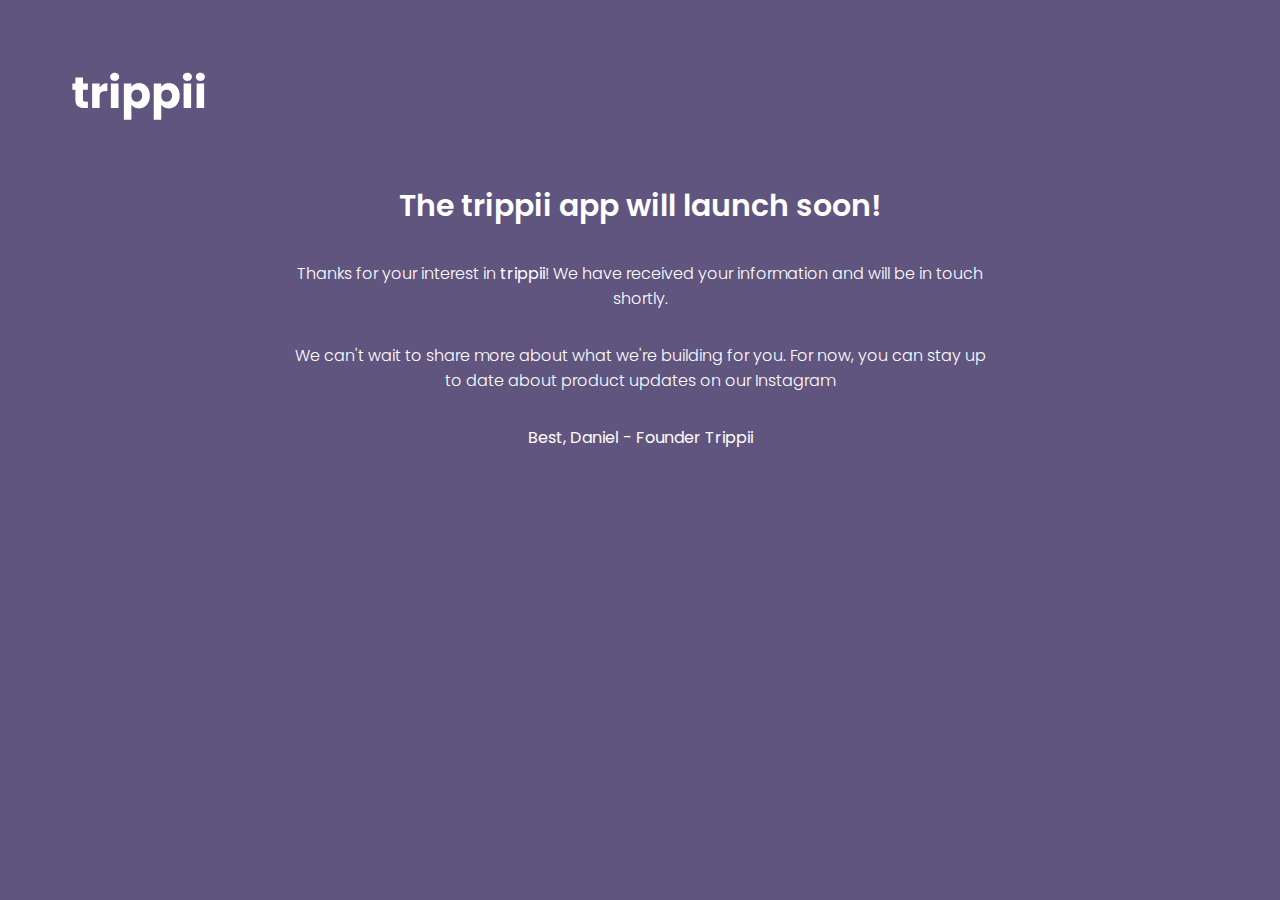
==== email/index.html @ c8e918b1 "deev: improve email page" ====
<!DOCTYPE html>
<html lang="en">

<head>
    <meta charset="UTF-8">
    <meta name="viewport" content="width=device-width, initial-scale=1.0">
    <title>Trippii - Email Confirmation</title>
    <meta name="description"
        content="Trippii: Rethink Travel. Rediscover Togetherness. Connect with your next travel buddies. Coming to iOS & Android.">
    <meta name="keywords" content="Travel, Rediscover, Togetherness, iOS, Android">
    <meta name="author" content="Trippii">
    <link type="text/css" rel="stylesheet" href="../css/variables.css">
    <link type="text/css" rel="stylesheet" href="../css/email-page/styles.css">
    <link rel="stylesheet"
        href="https://fonts.googleapis.com/css2?family=Material+Symbols+Outlined:opsz,wght,FILL,GRAD@20..48,100..700,0..1,-50..200" />

</head>

<body>

    <div class="layout">

        <header class="layout__header">
            <img class="layout__logo" src="../assets/logo.png" alt="Trippii - Logo">
        </header>

        <main class="layout__body">
            <h1 class="content__title">The trippii app will launch soon!</h1>

            <div class="content__message">
                <p>
                    Thanks for your interest in <strong>trippii</strong>! We have received your information and will be in touch shortly.
                </p>
                <p>
                    We can't wait to share more about what we're building for you. For now, you can stay up to date about product updates on our Instagram
                </p>
                <strong >Best, Daniel - Founder Trippii</strong>
            </div>
        </main>
    </div>
</body>

</html>
---- css/variables.css ----
:root {
    --font-family: 'Poppins', 'Dancing Script', system-ui, -apple-system, sans-serif;
    --primary-color: #ffffff;
    --secondary-color: #60557F;
    --overlay-color: rgba(0, 3, 12, .6);
    --input-color: rgba(0, 0, 0, 0.50);
    

    --spacing-1: 0.25rem;
    --spacing-2: 0.625rem;
    --spacing-3: 1rem;
    --spacing-4: 1.25rem;
    --spacing-5: 1.5rem;
    --spacing-6: 2rem;
    --spacing-8: 2.5rem;
    --spacing-9: 3rem;
    --spacing-10: 3.5rem;

    --body-padding: 2.125rem;

    --font-size-xs: 0.75rem;
    --font-size-sm: 0.875rem;
    --font-size-md: 1rem;
    --font-size-xl: 1.25rem;

    --font-size-slogan-mobile: 48px;
    --font-size-slogan-line-height-mobile: 56px;
    --font-size-slogan: 82px;
    --font-size-slogan-line-height: 76px;

    --input-box-shadow: 0 0 8px rgba(178, 155, 239, 0.8);
    --pop-up-shadow: 0 8px 16px rgba(20, 21, 26, 0.08), 0 0 4px rgba(20, 21, 26, 0.04);
}
---- css/email-page/styles.css ----
/* Dancing Script & Poppins - Google Fonts */
@import url('https://fonts.googleapis.com/css2?family=Dancing+Script:wght@400;500;600;700&family=Poppins:ital,wght@0,100;0,200;0,300;0,400;1,100;1,200;1,300&display=swap');
@import url('https://fonts.googleapis.com/css2?family=Poppins:ital,wght@0,300;1,300&display=swap');

* {
    margin: 0;
    padding: 0;
    box-sizing: border-box;
    font-family: var(--font-family);
}

html {
    background: #60557F;
}


body {
    /* This is important to make it stand out from the overlay */
    color: var(--primary-color);
    height: 100dvh;
    padding: var(--body-padding);
    position: relative;
}

.layout {
    gap: 4rem;
}

.layout,
.layout__body{
    align-items: center;
    display: flex;
    flex-direction: column;
    position: relative;
}

.layout {
    height: 100%;
    justify-content: center;
    padding: var(--spacing-9) 0;
    width: 100%;
}

.layout__header {
    justify-content: center;
}

.layout__body {
    gap: 2rem;
    flex: 1;
    text-align: center;
}

.content__message {
    max-width: 43.75rem;
    display: flex;
    justify-content: center;
    align-items: center;
    flex-direction: column;
    text-align: center;
    gap: 2rem;
    font-weight: 300;
}

.content__title {
    font-size: 30px;
    font-style: normal;
    font-weight: 600;
    line-height: normal;
}

@media (min-width: 640px) {

    .layout,
    .layout__body{
        gap: 2rem;
    }

    .layout {
        padding: 0;
        margin: auto;
    }

    body {
        padding: var(--spacing-9);
    }

    .layout__header {
        width: 100%;
        justify-content: flex-start;
    }

    .layout__header .layout__logo {
        padding: var(--spacing-5);
    }
}
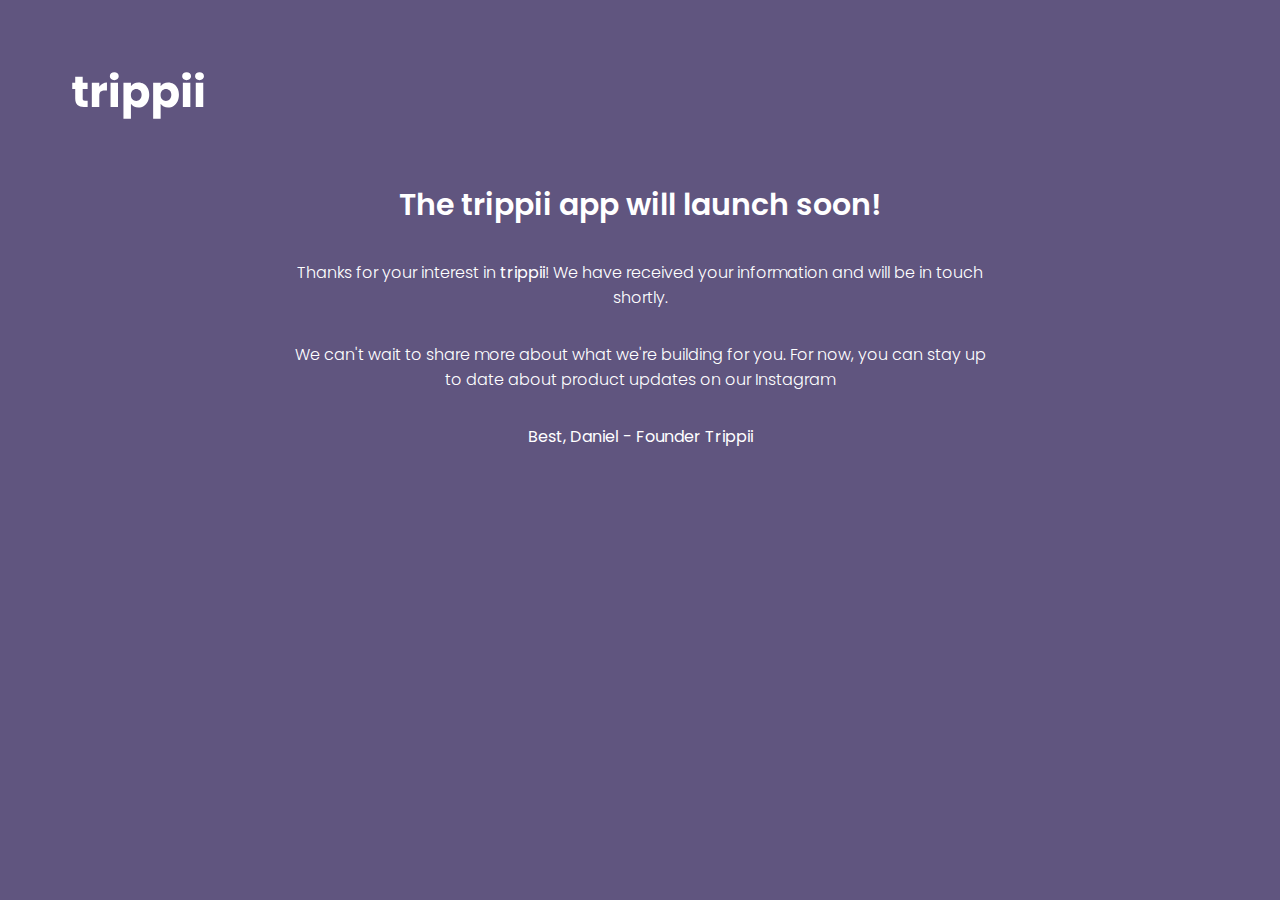
==== commit 63eaa41f: "dev: improve logo - change .png to .svg" ====
--- a/email/index.html
+++ b/email/index.html
@@ -21,7 +21,7 @@
     <div class="layout">
 
         <header class="layout__header">
-            <img class="layout__logo" src="../assets/logo.png" alt="Trippii - Logo">
+            <img width="180" class="layout__logo" src="../assets/logo.svg" alt="Trippii - Logo" title="Trippii - Logo">
         </header>
 
         <main class="layout__body">
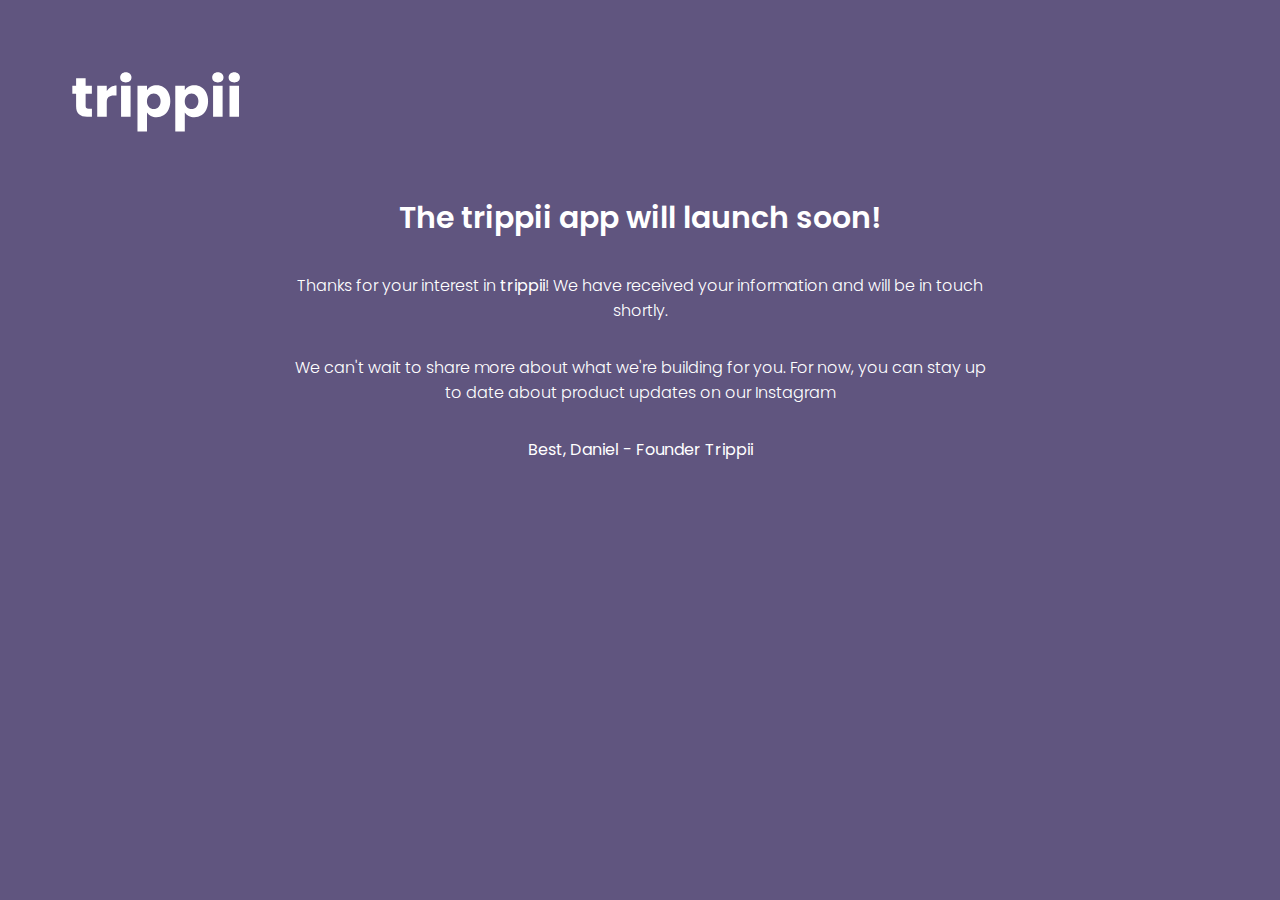
==== commit 42cfb96c: "dev: improve logo mobile" ====
--- a/email/index.html
+++ b/email/index.html
@@ -21,7 +21,7 @@
     <div class="layout">
 
         <header class="layout__header">
-            <img width="180" class="layout__logo" src="../assets/logo.svg" alt="Trippii - Logo" title="Trippii - Logo">
+            <img class="layout__logo" src="../assets/logo.svg" alt="Trippii - Logo" title="Trippii - Logo">
         </header>
 
         <main class="layout__body">
--- a/css/email-page/styles.css
+++ b/css/email-page/styles.css
@@ -43,6 +43,10 @@
 
 .layout__header {
     justify-content: center;
+}
+
+.layout__header .layout__logo {
+    width: 8.5rem;
 }
 
 .layout__body {
@@ -92,5 +96,6 @@
 
     .layout__header .layout__logo {
         padding: var(--spacing-5);
+        width: 13.5rem;
     }
 }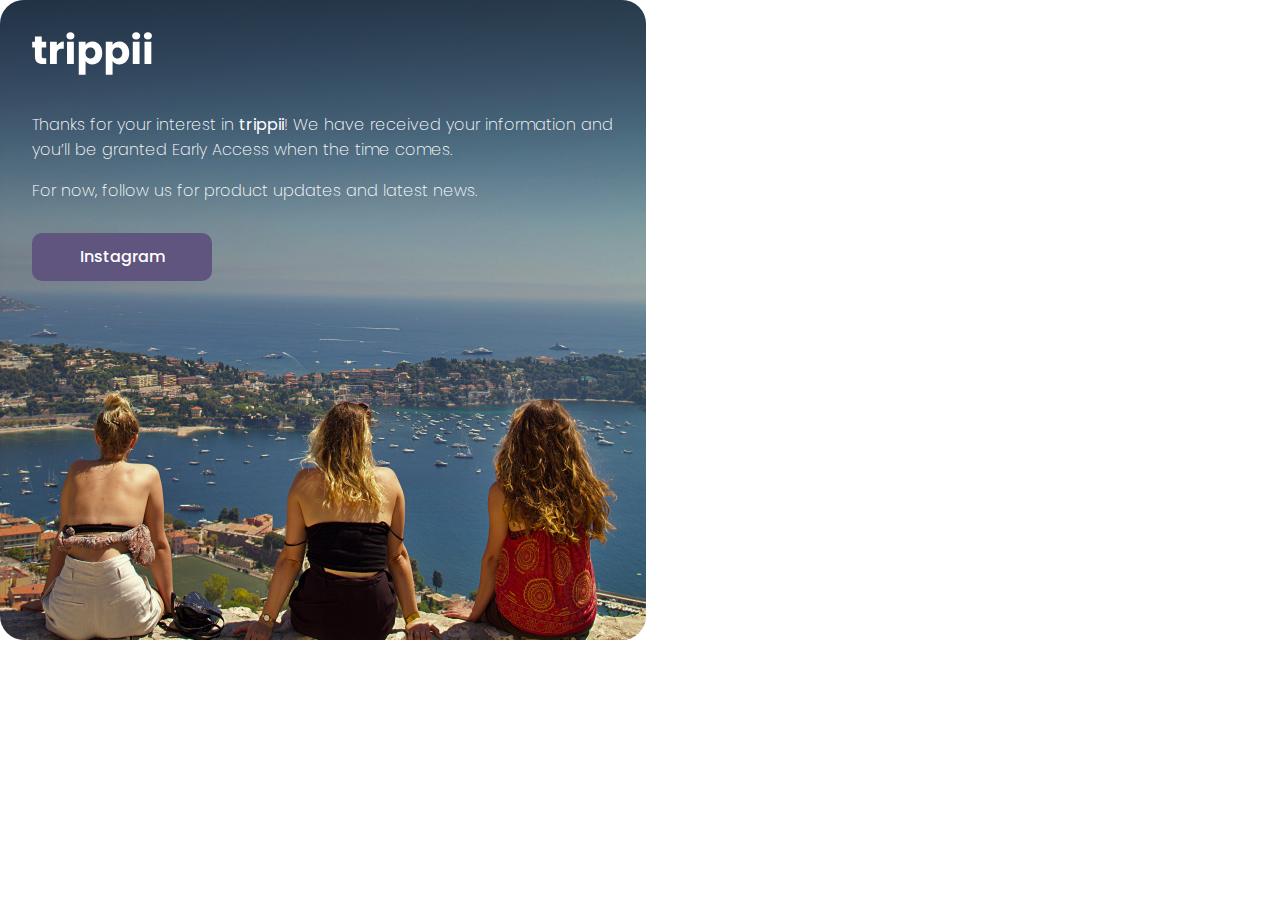
==== commit b03deac4: "dev: email confirmation page" ====
--- a/email/index.html
+++ b/email/index.html
@@ -18,26 +18,30 @@
 
 <body>
 
-    <div class="layout">
+    <div class="container">
+        <div class="layout">
 
-        <header class="layout__header">
-            <img class="layout__logo" src="../assets/logo.svg" alt="Trippii - Logo" title="Trippii - Logo">
-        </header>
+            <header class="layout__header">
+                <img class="layout__logo" src="../assets/logo.svg" alt="Trippii - Logo" title="Trippii - Logo">
+            </header>
+    
+            <main class="layout__body">
+                <div class="content__message">
+                    <p>
+                        Thanks for your interest in <strong>trippii</strong>! We have received your information and you’ll be granted Early Access when the time comes. 
+                    </p>
+                    <p>
+                        For now, follow us for product updates and latest news.  
+                    </p>
+                </div>
+            </main>
+    
+            <div class="layout__footer">
+                <a href="https://www.instagram.com/trippii" target="_blank" rel="noopener noreferrer" class="button" aria-label="Follow us on Instagram">Instagram</a>
+            </div>
+        </div>
+    </div>
 
-        <main class="layout__body">
-            <h1 class="content__title">The trippii app will launch soon!</h1>
-
-            <div class="content__message">
-                <p>
-                    Thanks for your interest in <strong>trippii</strong>! We have received your information and will be in touch shortly.
-                </p>
-                <p>
-                    We can't wait to share more about what we're building for you. For now, you can stay up to date about product updates on our Instagram
-                </p>
-                <strong >Best, Daniel - Founder Trippii</strong>
-            </div>
-        </main>
-    </div>
 </body>
 
 </html>--- a/css/variables.css
+++ b/css/variables.css
@@ -3,7 +3,7 @@
     --primary-color: #ffffff;
     --secondary-color: #60557F;
     --overlay-color: rgba(0, 3, 12, .6);
-    --input-color: rgba(0, 0, 0, 0.50);
+    --input-color: rgba(0, 0, 0, 0.80);
     
 
     --spacing-1: 0.25rem;
@@ -16,7 +16,7 @@
     --spacing-9: 3rem;
     --spacing-10: 3.5rem;
 
-    --body-padding: 2.125rem;
+    --body-padding-x: 2.125rem;
 
     --font-size-xs: 0.75rem;
     --font-size-sm: 0.875rem;
--- a/css/email-page/styles.css
+++ b/css/email-page/styles.css
@@ -1,101 +1,78 @@
 /* Dancing Script & Poppins - Google Fonts */
-@import url('https://fonts.googleapis.com/css2?family=Dancing+Script:wght@400;500;600;700&family=Poppins:ital,wght@0,100;0,200;0,300;0,400;1,100;1,200;1,300&display=swap');
-@import url('https://fonts.googleapis.com/css2?family=Poppins:ital,wght@0,300;1,300&display=swap');
+@import url("https://fonts.googleapis.com/css2?family=Dancing+Script:wght@400;500;600;700&family=Poppins:ital,wght@0,100;0,200;0,300;0,400;1,100;1,200;1,300&display=swap");
+@import url("https://fonts.googleapis.com/css2?family=Poppins:ital,wght@0,300;1,300&display=swap");
 
 * {
+    box-sizing: border-box;
+    color: var(--primary-color);
     margin: 0;
     padding: 0;
-    box-sizing: border-box;
     font-family: var(--font-family);
 }
 
-html {
-    background: #60557F;
+.container {
+    width: 40.375rem;
+    height: 40rem;
+    background: url(../../assets/background-email.png) no-repeat center center;
+    border-radius: var(--spacing-5);
+    position: relative;
+    overflow: hidden;
 }
 
+.container:before {
+    background: rgb(0, 0, 0);
+    background: linear-gradient(180deg, rgba(0,0,0,0.35) 0%, rgba(0,0,0,0) 35%);
+    bottom: 0;
+    content: "";
+    left: 0;
+    pointer-events: none;
+    position: absolute;
+    right: 0;
+    top: 0;
+}
 
-body {
-    /* This is important to make it stand out from the overlay */
-    color: var(--primary-color);
-    height: 100dvh;
-    padding: var(--body-padding);
+.layout {
+    width: 100%;
+    height: 19.5625rem;
+    display: flex;
+    flex-direction: column;
+    justify-content: space-between;
+    align-items: flex-start;
+    border-radius: var(--spacing-5);
+    padding: var(--spacing-6);
+    overflow: hidden;
     position: relative;
 }
 
-.layout {
-    gap: 4rem;
-}
-
-.layout,
-.layout__body{
-    align-items: center;
-    display: flex;
-    flex-direction: column;
-    position: relative;
-}
-
-.layout {
-    height: 100%;
-    justify-content: center;
-    padding: var(--spacing-9) 0;
-    width: 100%;
-}
-
-.layout__header {
-    justify-content: center;
-}
-
 .layout__header .layout__logo {
-    width: 8.5rem;
-}
-
-.layout__body {
-    gap: 2rem;
-    flex: 1;
-    text-align: center;
+    width: 7.5rem;
 }
 
 .content__message {
-    max-width: 43.75rem;
+    font-size: var(--spacing-3);
+    font-style: normal;
+    font-weight: 200;
+    line-height: normal;
+    margin: revert;
     display: flex;
     justify-content: center;
-    align-items: center;
+    gap: var(--spacing-3);
     flex-direction: column;
-    text-align: center;
-    gap: 2rem;
-    font-weight: 300;
 }
 
-.content__title {
-    font-size: 30px;
-    font-style: normal;
-    font-weight: 600;
-    line-height: normal;
-}
-
-@media (min-width: 640px) {
-
-    .layout,
-    .layout__body{
-        gap: 2rem;
-    }
-
-    .layout {
-        padding: 0;
-        margin: auto;
-    }
-
-    body {
-        padding: var(--spacing-9);
-    }
-
-    .layout__header {
-        width: 100%;
-        justify-content: flex-start;
-    }
-
-    .layout__header .layout__logo {
-        padding: var(--spacing-5);
-        width: 13.5rem;
-    }
+.button {
+    display: flex;
+    align-items: center;
+    justify-content: center;
+    width: 11.25rem;
+    height: var(--spacing-8);
+    padding: var(--spacing-5) var(--spacing-10);
+    border: none;
+    border-radius: var(--spacing-2);
+    background: var(--secondary-color);
+    color: var(--primary-color);
+    cursor: pointer;
+    text-align: center;
+    font-weight: 500;
+    text-decoration: none;
 }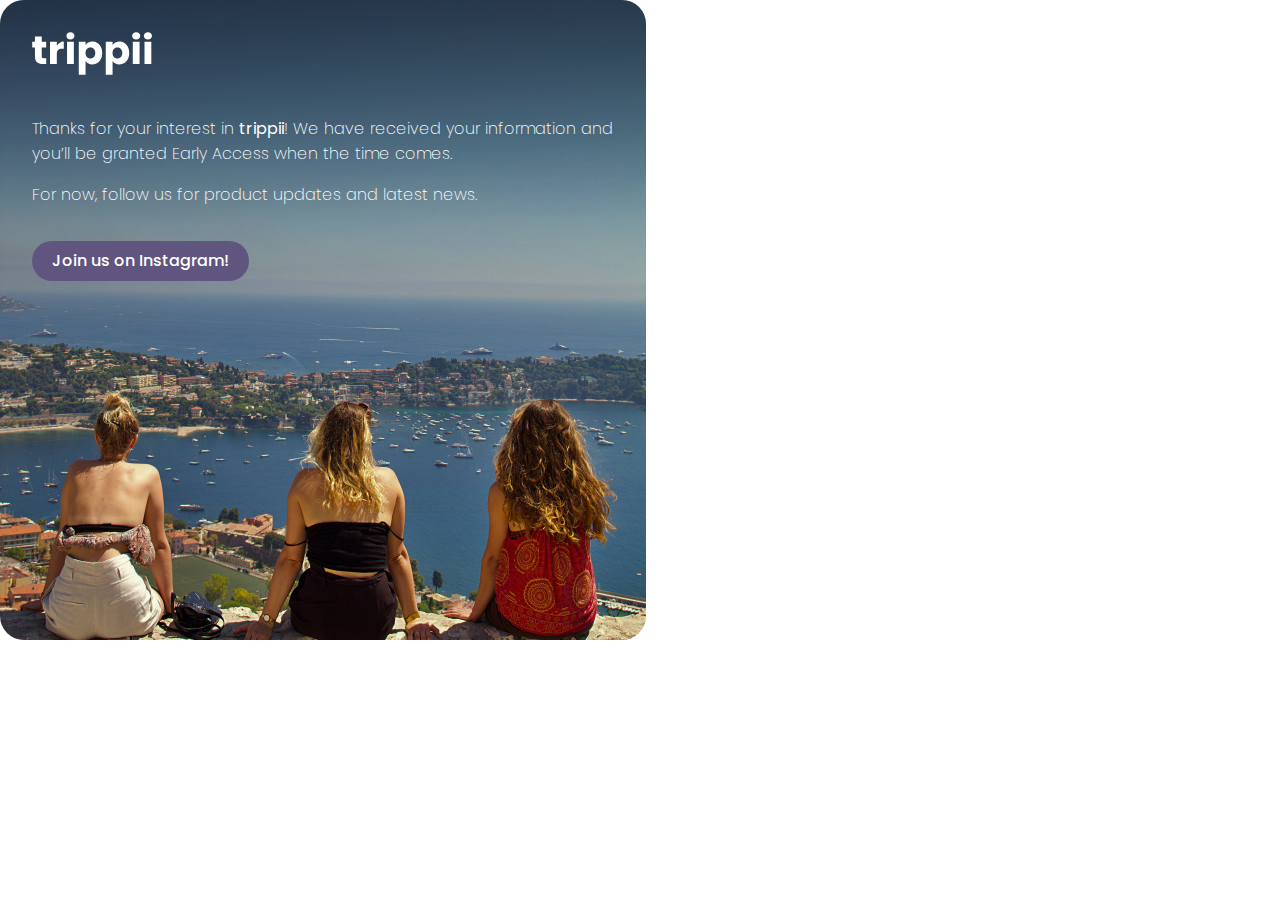
==== commit a8b86f5a: "update: button lavel" ====
--- a/email/index.html
+++ b/email/index.html
@@ -37,7 +37,7 @@
             </main>
     
             <div class="layout__footer">
-                <a href="https://www.instagram.com/trippii" target="_blank" rel="noopener noreferrer" class="button" aria-label="Follow us on Instagram">Instagram</a>
+                <a href="https://www.instagram.com/trippii" target="_blank" rel="noopener noreferrer" class="button" aria-label="Follow us on Instagram">Join us on Instagram!</a>
             </div>
         </div>
     </div>
--- a/css/email-page/styles.css
+++ b/css/email-page/styles.css
@@ -64,11 +64,11 @@
     display: flex;
     align-items: center;
     justify-content: center;
-    width: 11.25rem;
+    width: 100%;
     height: var(--spacing-8);
-    padding: var(--spacing-5) var(--spacing-10);
+    padding: var(--spacing-1) var(--spacing-4);
     border: none;
-    border-radius: var(--spacing-2);
+    border-radius: var(--spacing-4);
     background: var(--secondary-color);
     color: var(--primary-color);
     cursor: pointer;
